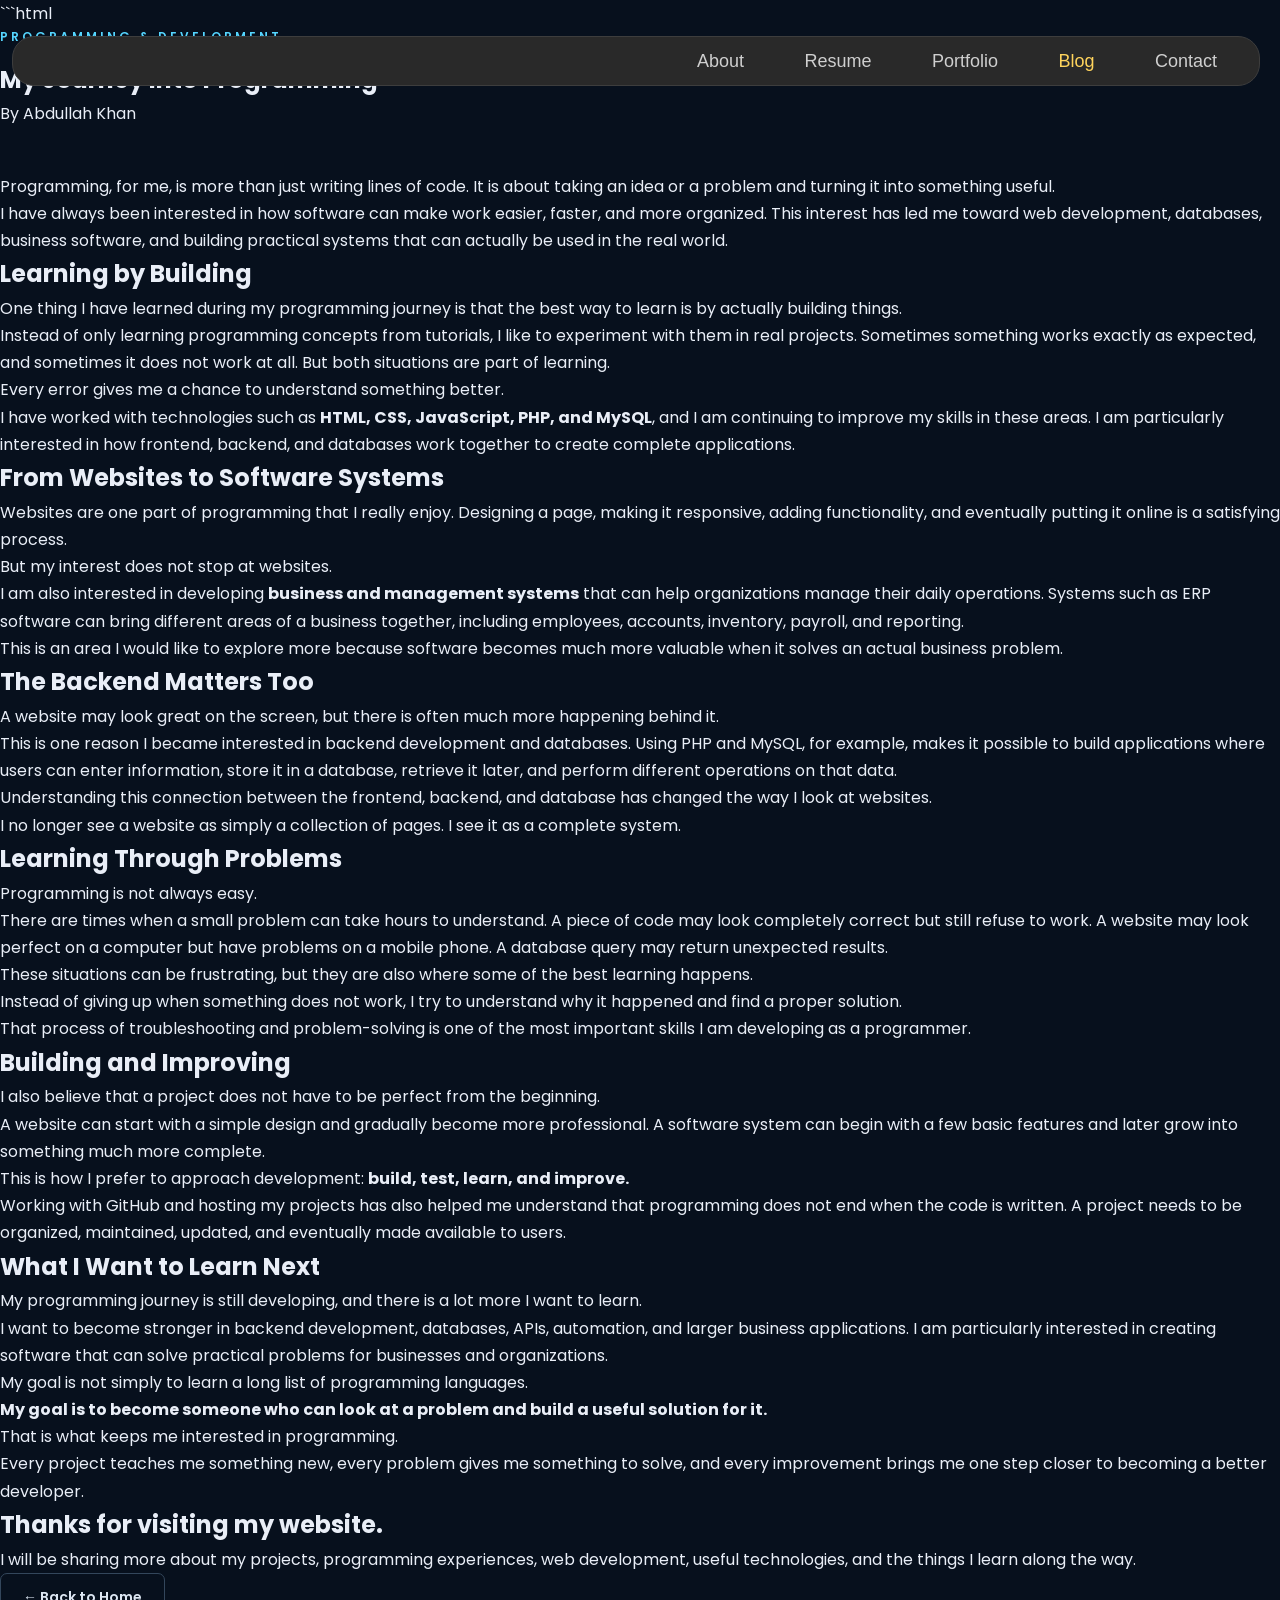
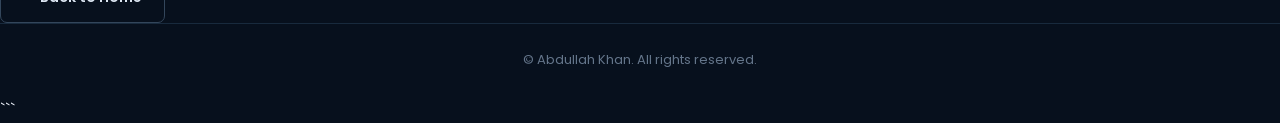
==== blog.html @ c8814664 "Update website" ====
```html
<!DOCTYPE html>
<html lang="en">
<head>
    <meta charset="UTF-8">
    <meta name="viewport" content="width=device-width, initial-scale=1.0">

    <title>Abdullah Khan | Blog</title>

    <meta
        name="description"
        content="Abdullah Khan - Programming, web development and software development blog"
    >

    <link rel="preconnect" href="https://fonts.googleapis.com">
    <link rel="preconnect" href="https://fonts.gstatic.com" crossorigin>

    <link
        href="https://fonts.googleapis.com/css2?family=Poppins:wght@300;400;500;600;700;800&display=swap"
        rel="stylesheet"
    >

    <link rel="stylesheet" href="style.css">
</head>

<body>

    <!-- HEADER / NAVIGATION -->

    <header class="header">

        <nav class="nav">

            <a href="index.html">About</a>

            <a href="index.html#resume">Resume</a>

            <a href="index.html#portfolio">Portfolio</a>

            <a href="blog.html" class="active">Blog</a>

            <a href="index.html#contact">Contact</a>

        </nav>

    </header>


    <!-- BLOG ARTICLE -->

    <main>

        <article class="blog-article">

            <div class="section-heading">

                <p class="eyebrow">
                    PROGRAMMING &amp; DEVELOPMENT
                </p>

                <h1>
                    My Journey Into Programming
                </h1>

                <p class="blog-meta">
                    By Abdullah Khan
                </p>

            </div>


            <div class="blog-content">

                <p>
                    Programming, for me, is more than just writing lines of code.
                    It is about taking an idea or a problem and turning it into
                    something useful.
                </p>

                <p>
                    I have always been interested in how software can make work
                    easier, faster, and more organized. This interest has led me
                    toward web development, databases, business software, and
                    building practical systems that can actually be used in the
                    real world.
                </p>


                <h2>Learning by Building</h2>

                <p>
                    One thing I have learned during my programming journey is
                    that the best way to learn is by actually building things.
                </p>

                <p>
                    Instead of only learning programming concepts from tutorials,
                    I like to experiment with them in real projects. Sometimes
                    something works exactly as expected, and sometimes it does
                    not work at all. But both situations are part of learning.
                </p>

                <p>
                    Every error gives me a chance to understand something better.
                </p>

                <p>
                    I have worked with technologies such as
                    <strong>HTML, CSS, JavaScript, PHP, and MySQL</strong>,
                    and I am continuing to improve my skills in these areas.
                    I am particularly interested in how frontend, backend, and
                    databases work together to create complete applications.
                </p>


                <h2>From Websites to Software Systems</h2>

                <p>
                    Websites are one part of programming that I really enjoy.
                    Designing a page, making it responsive, adding functionality,
                    and eventually putting it online is a satisfying process.
                </p>

                <p>
                    But my interest does not stop at websites.
                </p>

                <p>
                    I am also interested in developing
                    <strong>business and management systems</strong>
                    that can help organizations manage their daily operations.
                    Systems such as ERP software can bring different areas of a
                    business together, including employees, accounts, inventory,
                    payroll, and reporting.
                </p>

                <p>
                    This is an area I would like to explore more because software
                    becomes much more valuable when it solves an actual business
                    problem.
                </p>


                <h2>The Backend Matters Too</h2>

                <p>
                    A website may look great on the screen, but there is often
                    much more happening behind it.
                </p>

                <p>
                    This is one reason I became interested in backend development
                    and databases. Using PHP and MySQL, for example, makes it
                    possible to build applications where users can enter
                    information, store it in a database, retrieve it later,
                    and perform different operations on that data.
                </p>

                <p>
                    Understanding this connection between the frontend, backend,
                    and database has changed the way I look at websites.
                </p>

                <p>
                    I no longer see a website as simply a collection of pages.
                    I see it as a complete system.
                </p>


                <h2>Learning Through Problems</h2>

                <p>
                    Programming is not always easy.
                </p>

                <p>
                    There are times when a small problem can take hours to
                    understand. A piece of code may look completely correct
                    but still refuse to work. A website may look perfect on
                    a computer but have problems on a mobile phone. A database
                    query may return unexpected results.
                </p>

                <p>
                    These situations can be frustrating, but they are also
                    where some of the best learning happens.
                </p>

                <p>
                    Instead of giving up when something does not work, I try
                    to understand why it happened and find a proper solution.
                </p>

                <p>
                    That process of troubleshooting and problem-solving is
                    one of the most important skills I am developing as a
                    programmer.
                </p>


                <h2>Building and Improving</h2>

                <p>
                    I also believe that a project does not have to be perfect
                    from the beginning.
                </p>

                <p>
                    A website can start with a simple design and gradually
                    become more professional. A software system can begin
                    with a few basic features and later grow into something
                    much more complete.
                </p>

                <p>
                    This is how I prefer to approach development:
                    <strong>build, test, learn, and improve.</strong>
                </p>

                <p>
                    Working with GitHub and hosting my projects has also helped
                    me understand that programming does not end when the code
                    is written. A project needs to be organized, maintained,
                    updated, and eventually made available to users.
                </p>


                <h2>What I Want to Learn Next</h2>

                <p>
                    My programming journey is still developing, and there is
                    a lot more I want to learn.
                </p>

                <p>
                    I want to become stronger in backend development, databases,
                    APIs, automation, and larger business applications. I am
                    particularly interested in creating software that can solve
                    practical problems for businesses and organizations.
                </p>

                <p>
                    My goal is not simply to learn a long list of programming
                    languages.
                </p>

                <p>
                    <strong>
                        My goal is to become someone who can look at a problem
                        and build a useful solution for it.
                    </strong>
                </p>

                <p>
                    That is what keeps me interested in programming.
                </p>

                <p>
                    Every project teaches me something new, every problem gives
                    me something to solve, and every improvement brings me one
                    step closer to becoming a better developer.
                </p>


                <div class="blog-ending">

                    <h2>Thanks for visiting my website.</h2>

                    <p>
                        I will be sharing more about my projects, programming
                        experiences, web development, useful technologies,
                        and the things I learn along the way.
                    </p>

                </div>


                <div class="blog-back">

                    <a href="index.html" class="btn secondary">
                        ← Back to Home
                    </a>

                </div>

            </div>

        </article>

    </main>


    <!-- FOOTER -->

    <footer>

        <p>
            © <span id="year"></span> Abdullah Khan.
            All rights reserved.
        </p>

    </footer>


    <script src="script.js"></script>

</body>
</html>
```
---- style.css ----
/* =========================
   RESET & GLOBAL
========================= */

* {
    margin: 0;
    padding: 0;
    box-sizing: border-box;
}

html {
    scroll-behavior: smooth;
}

body {
    font-family: Poppins, sans-serif;
    color: #e9eef7;
    background: #07101d;
    line-height: 1.7;
    overflow-x: hidden;
}

a {
    text-decoration: none;
    color: inherit;
}


/* =========================
   HEADER / NAVIGATION
========================= */

.header {
    position: fixed;
    top: 36px;
    left: 12px;
    right: 20px;

    height: 50px;
    padding: 0 42px;

    display: flex;
    align-items: center;
    justify-content: flex-end;

    background: #292929;
    border: 1px solid #3d3d3d;
    border-radius: 22px;

    z-index: 1000;
}

.nav {
    width: 520px;

    display: flex;
    align-items: center;
    justify-content: space-between;
}

.nav a {
    color: #cfcfcf;
    font-family: Arial, sans-serif;
    font-size: 18px;
    font-weight: 400;

    white-space: nowrap;

    transition: color 0.2s ease;
}

.nav a:hover,
.nav a.active {
    color: #ffd45c;
}


/* =========================
   HERO SECTION
========================= */

.hero {
    min-height: 100vh;

    padding: 150px 7% 80px;

    display: grid;
    grid-template-columns: 1.2fr 0.8fr;

    align-items: center;

    gap: 60px;

    background:
        radial-gradient(
            circle at 80% 35%,
            rgba(31, 132, 178, 0.18),
            transparent 35%
        );
}

.hero-text {
    min-width: 0;
}

.eyebrow {
    margin-bottom: 12px;

    color: #55d6ff;

    font-size: 12px;
    font-weight: 600;

    letter-spacing: 3px;
}

.hero h1 {
    margin-bottom: 15px;

    font-size: clamp(42px, 6vw, 75px);
    line-height: 1.1;
}

.hero-text h1 span {
    color: #55d6ff;
}

.hero h2 {
    margin-bottom: 20px;

    color: #c5d0de;

    font-size: 22px;
    font-weight: 500;
}

.intro {
    max-width: 620px;

    color: #8f9eb2;

    font-size: 16px;
}


/* =========================
   BUTTONS
========================= */

.buttons {
    display: flex;

    gap: 15px;

    margin-top: 30px;
}

.btn {
    display: inline-block;

    padding: 12px 22px;

    border-radius: 7px;

    font-size: 14px;
    font-weight: 600;

    transition:
        transform 0.25s ease,
        box-shadow 0.25s ease,
        border-color 0.25s ease,
        color 0.25s ease;
}

.primary {
    background: #55d6ff;
    color: #06101a;
}

.primary:hover {
    transform: translateY(-2px);

    box-shadow:
        0 8px 25px rgba(85, 214, 255, 0.2);
}

.secondary {
    border: 1px solid #33465b;

    color: #dce6f2;
}

.secondary:hover {
    border-color: #55d6ff;
    color: #55d6ff;

    transform: translateY(-2px);
}


/* =========================
   HERO PHOTO
========================= */

.hero-photo {
    width: 290px;
    height: 380px;

    display: flex;

    align-items: flex-end;
    justify-content: center;

    justify-self: center;

    position: relative;

    perspective: 1200px;
}

.hero-photo img {
    width: 100%;
    height: 100%;

    object-fit: contain;
    object-position: bottom center;

    filter:
        drop-shadow(
            0 0 25px rgba(85, 214, 255, 0.15)
        );

    animation:
        portraitSpin 12s ease-in-out infinite;

    transform-origin: center center;
}


/* =========================
   PROFESSIONAL PORTRAIT SPIN
========================= */

@keyframes portraitSpin {

    0% {
        transform: rotateY(0deg);
    }

    35% {
        transform: rotateY(45deg);
    }

    50% {
        transform: rotateY(0deg);
    }

    65% {
        transform: rotateY(-45deg);
    }

    100% {
        transform: rotateY(0deg);
    }
}


/* =========================
   GENERAL SECTIONS
========================= */

.section {
    padding: 100px 7%;
}

.alt {
    background: #091522;
}

.section-heading {
    margin-bottom: 45px;
}

.section-heading h2 {
    font-size: 38px;
    line-height: 1.2;
}


/* =========================
   ABOUT
========================= */

.about-grid {
    display: grid;

    grid-template-columns: 1fr 1fr;

    gap: 60px;
}

.about-grid p {
    margin-bottom: 18px;

    color: #9eacbd;
}

.info-box {
    padding: 25px;

    background: #0b1827;

    border: 1px solid #25384c;
    border-radius: 12px;
}

.info-box div {
    padding: 14px 0;

    display: flex;

    justify-content: space-between;

    gap: 20px;

    border-bottom: 1px solid #203145;
}

.info-box div:last-child {
    border-bottom: none;
}

.info-box span {
    color: #75869a;
}

.info-box strong {
    font-size: 14px;

    text-align: right;

    word-break: break-word;
}


/* =========================
   SKILLS
========================= */

.skills-grid {
    display: grid;

    grid-template-columns: repeat(4, 1fr);

    gap: 18px;
}

.skill {
    padding: 28px;

    background: #0b1827;

    border: 1px solid #24384d;
    border-radius: 12px;

    transition:
        transform 0.25s ease,
        border-color 0.25s ease;
}

.skill:hover {
    transform: translateY(-5px);

    border-color: #55d6ff;
}

.skill-icon {
    margin-bottom: 20px;

    color: #55d6ff;

    font-size: 22px;
    font-weight: 800;
}

.skill h3 {
    margin-bottom: 8px;
}

.skill p {
    color: #8797aa;

    font-size: 14px;
}


/* =========================
   PROJECTS
========================= */

.projects-grid {
    display: grid;

    grid-template-columns: repeat(3, 1fr);

    gap: 18px;
}

.project {
    padding: 28px;

    background: #0b1827;

    border: 1px solid #24384d;
    border-radius: 12px;

    transition:
        transform 0.25s ease,
        border-color 0.25s ease;
}

.project:hover {
    transform: translateY(-5px);

    border-color: #55d6ff;
}

.project-top {
    margin-bottom: 45px;

    color: #55d6ff;

    font-size: 13px;
}

.project h3 {
    margin-bottom: 8px;
}

.project p {
    color: #8797aa;

    font-size: 14px;
}

.project span {
    display: block;

    margin-top: 20px;

    color: #61758b;

    font-size: 12px;
}


/* =========================
   CONTACT
========================= */

.contact {
    padding-bottom: 120px;
}

.contact-card {
    padding: 35px;

    display: flex;

    align-items: center;
    justify-content: space-between;

    gap: 30px;

    background: #0b1827;

    border: 1px solid #263a4e;
    border-radius: 15px;
}

.contact-card h3 {
    font-size: 25px;
}

.contact-card p {
    color: #8797aa;
}


/* =========================
   FOOTER
========================= */

footer {
    padding: 25px 7%;

    border-top: 1px solid #182a3d;

    color: #64758a;

    font-size: 13px;

    text-align: center;
}


/* =========================
   TABLET
========================= */

@media (max-width: 900px) {

    /* HEADER */

    .header {
        left: 10px;
        right: 10px;

        padding: 0 25px;
    }

    .nav {
        width: 500px;
    }

    .nav a {
        font-size: 16px;
    }


    /* HERO */

    .hero {
        grid-template-columns: 1fr;

        padding:
            120px
            7%
            70px;

        gap: 30px;

        text-align: center;
    }

    .hero-text {
        width: 100%;
    }

    .intro {
        margin: 0 auto;
    }

    .buttons {
        justify-content: center;
    }

    .hero-photo {
        width: 250px;
        height: 330px;

        margin: 0 auto;
    }


    /* ABOUT */

    .about-grid {
        grid-template-columns: 1fr;

        gap: 30px;
    }


    /* SKILLS */

    .skills-grid {
        grid-template-columns: repeat(2, 1fr);
    }


    /* PROJECTS */

    .projects-grid {
        grid-template-columns: repeat(2, 1fr);
    }


    /* CONTACT */

    .contact-card {
        flex-direction: column;

        align-items: flex-start;
    }
}


/* =========================
   MOBILE
========================= */

@media (max-width: 600px) {

    /* HEADER */

    .header {
        top: 12px;

        left: 8px;
        right: 8px;

        height: 48px;

        padding: 0 14px;

        border-radius: 18px;
    }

    .nav {
        width: 100%;

        gap: 5px;
    }

    .nav a {
        font-size: 12px;

        white-space: nowrap;
    }


    /* HERO */

    .hero {
        min-height: auto;

        padding:
            105px
            6%
            65px;

        display: flex;

        flex-direction: column;

        gap: 25px;

        text-align: center;
    }


    /* HERO TEXT */

    .eyebrow {
        margin-bottom: 10px;

        font-size: 9px;

        letter-spacing: 2px;
    }

    .hero h1 {
        margin-bottom: 12px;

        font-size: clamp(32px, 9vw, 42px);

        line-height: 1.15;
    }

    .hero h2 {
        margin-bottom: 16px;

        font-size: 17px;

        line-height: 1.4;
    }

    .intro {
        font-size: 14px;

        line-height: 1.7;
    }


    /* PHOTO */

    .hero-photo {
        width: 210px;
        height: 280px;

        margin: 0 auto;
    }


    /* BUTTONS */

    .buttons {
        width: 100%;

        flex-direction: column;

        align-items: center;

        gap: 12px;

        margin-top: 25px;
    }

    .btn {
        width: 100%;

        max-width: 260px;

        text-align: center;

        padding: 11px 20px;
    }


    /* SECTIONS */

    .section {
        padding: 70px 6%;
    }

    .section-heading {
        margin-bottom: 30px;
    }

    .section-heading h2 {
        font-size: 30px;
    }


    /* ABOUT */

    .about-grid {
        grid-template-columns: 1fr;

        gap: 25px;
    }

    .about-grid p {
        font-size: 14px;
    }


    /* INFO BOX */

    .info-box {
        padding: 18px;
    }

    .info-box div {
        padding: 12px 0;

        flex-wrap: wrap;

        gap: 5px 15px;
    }

    .info-box strong {
        font-size: 13px;

        text-align: right;

        max-width: 70%;
    }


    /* SKILLS */

    .skills-grid {
        grid-template-columns: 1fr;

        gap: 15px;
    }

    .skill {
        padding: 22px;
    }


    /* PROJECTS */

    .projects-grid {
        grid-template-columns: 1fr;

        gap: 15px;
    }

    .project {
        padding: 22px;
    }

    .project-top {
        margin-bottom: 30px;
    }


    /* CONTACT */

    .contact {
        padding-bottom: 80px;
    }

    .contact-card {
        padding: 25px;

        gap: 20px;
    }

    .contact-card h3 {
        font-size: 21px;

        line-height: 1.4;
    }

    .contact-card p {
        font-size: 14px;
    }

    .contact-card .btn {
        max-width: 100%;

        word-break: break-word;
    }


    /* FOOTER */

    footer {
        padding: 20px 6%;

        font-size: 12px;
    }
}


/* =========================
   VERY SMALL PHONES
========================= */

@media (max-width: 380px) {

    /* HEADER */

    .header {
        padding: 0 10px;
    }

    .nav {
        gap: 3px;
    }

    .nav a {
        font-size: 10px;
    }


    /* HERO */

    .hero {
        padding-top: 95px;
    }

    .hero h1 {
        font-size: 31px;
    }

    .hero h2 {
        font-size: 15px;
    }

    .intro {
        font-size: 13px;
    }


    /* PHOTO */

    .hero-photo {
        width: 185px;
        height: 250px;
    }


    /* SECTIONS */

    .section-heading h2 {
        font-size: 27px;
    }

    .info-box strong {
        max-width: 65%;
        font-size: 12px;
    }
}
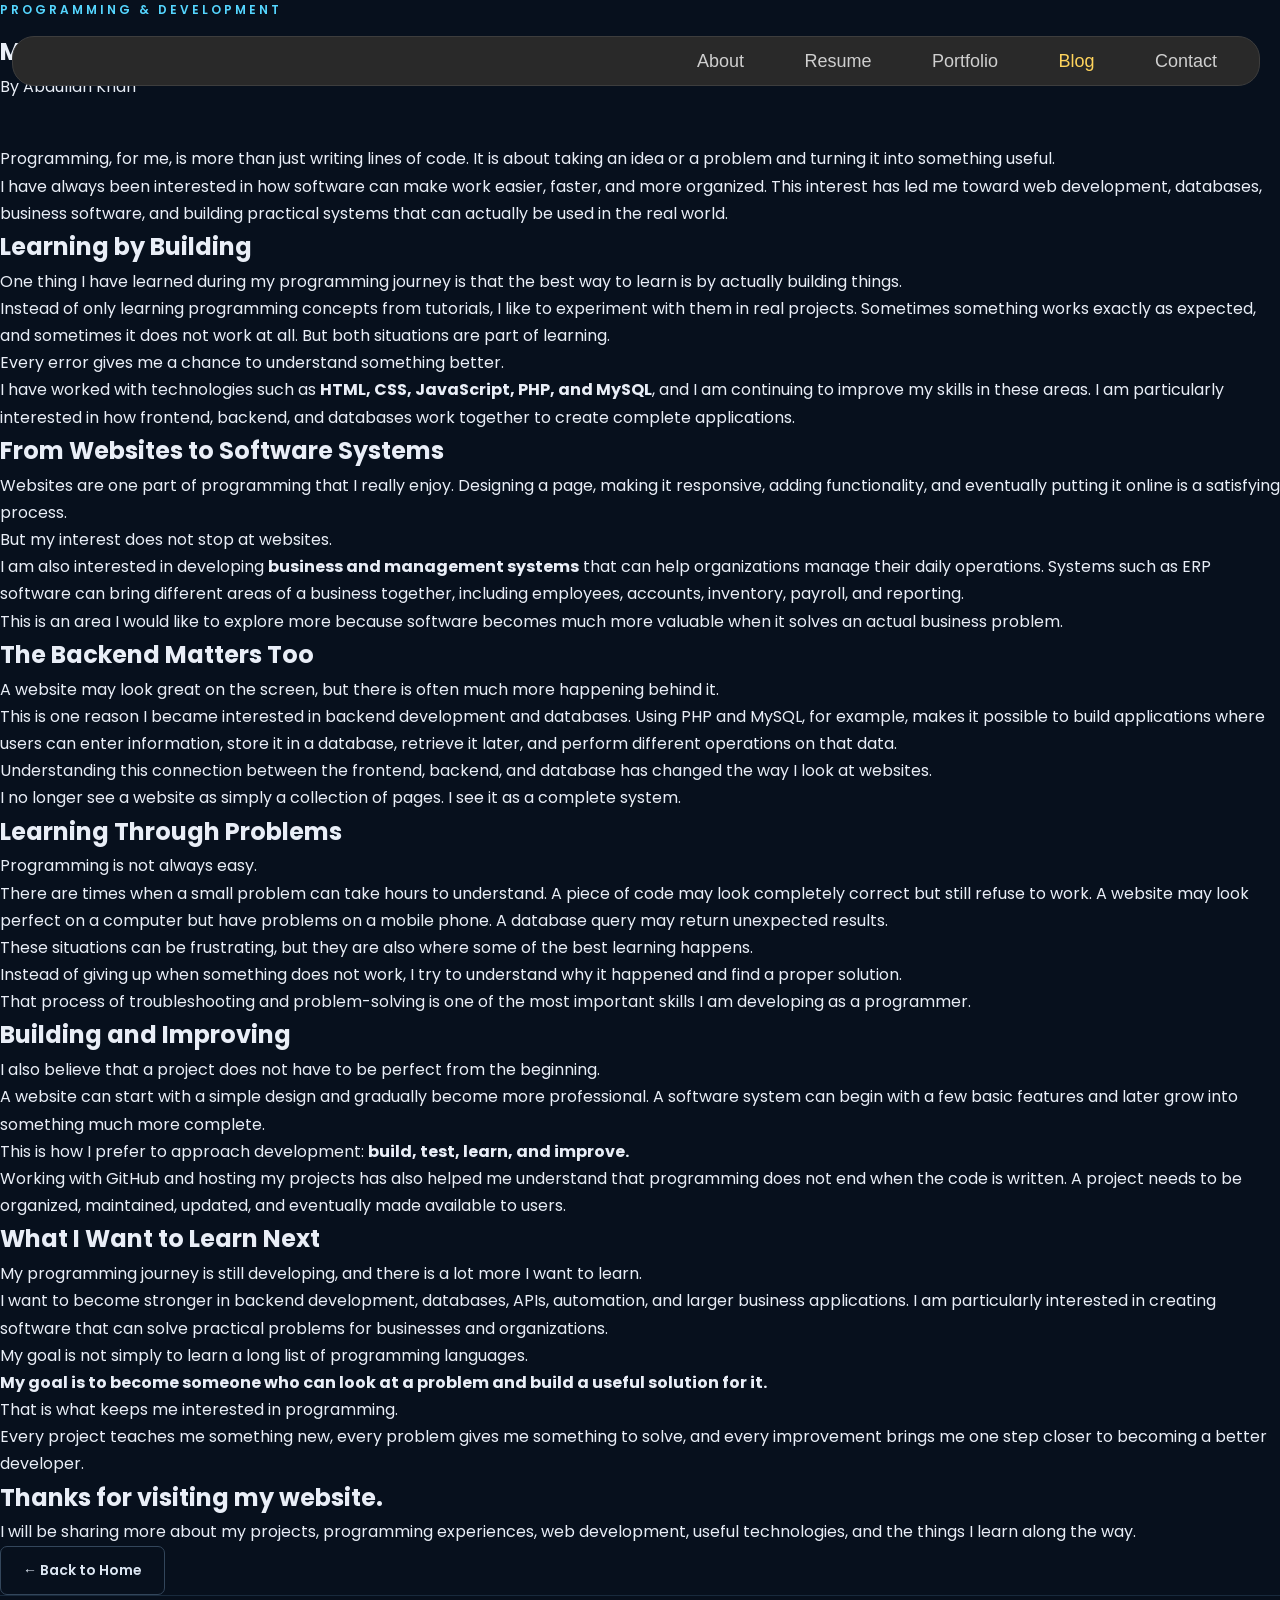
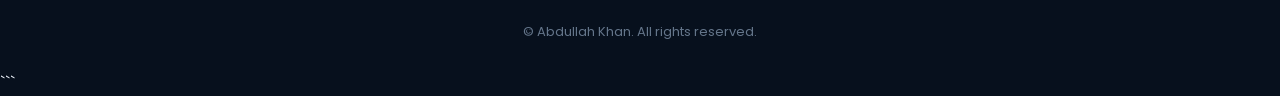
==== commit 22d84bb6: "Update website" ====
--- a/blog.html
+++ b/blog.html
@@ -1,4 +1,4 @@
-```html
+
 <!DOCTYPE html>
 <html lang="en">
 <head>
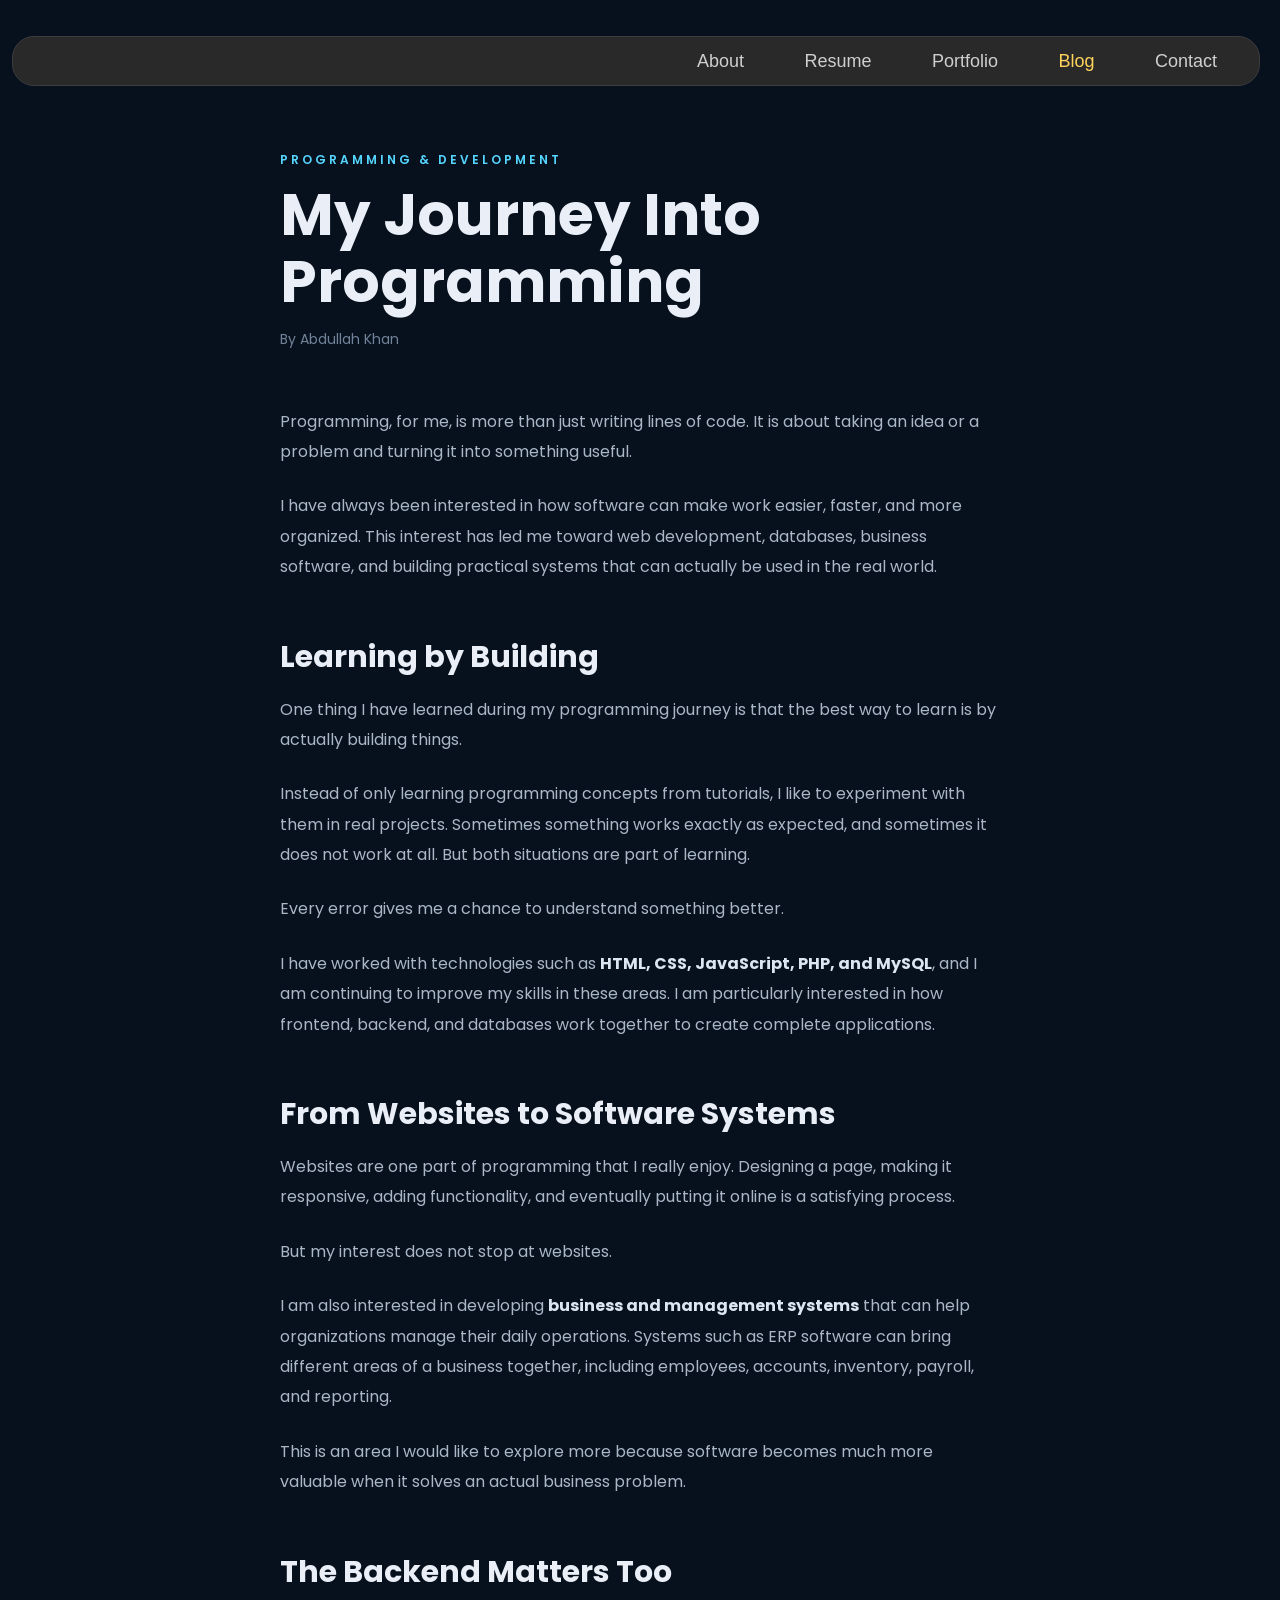
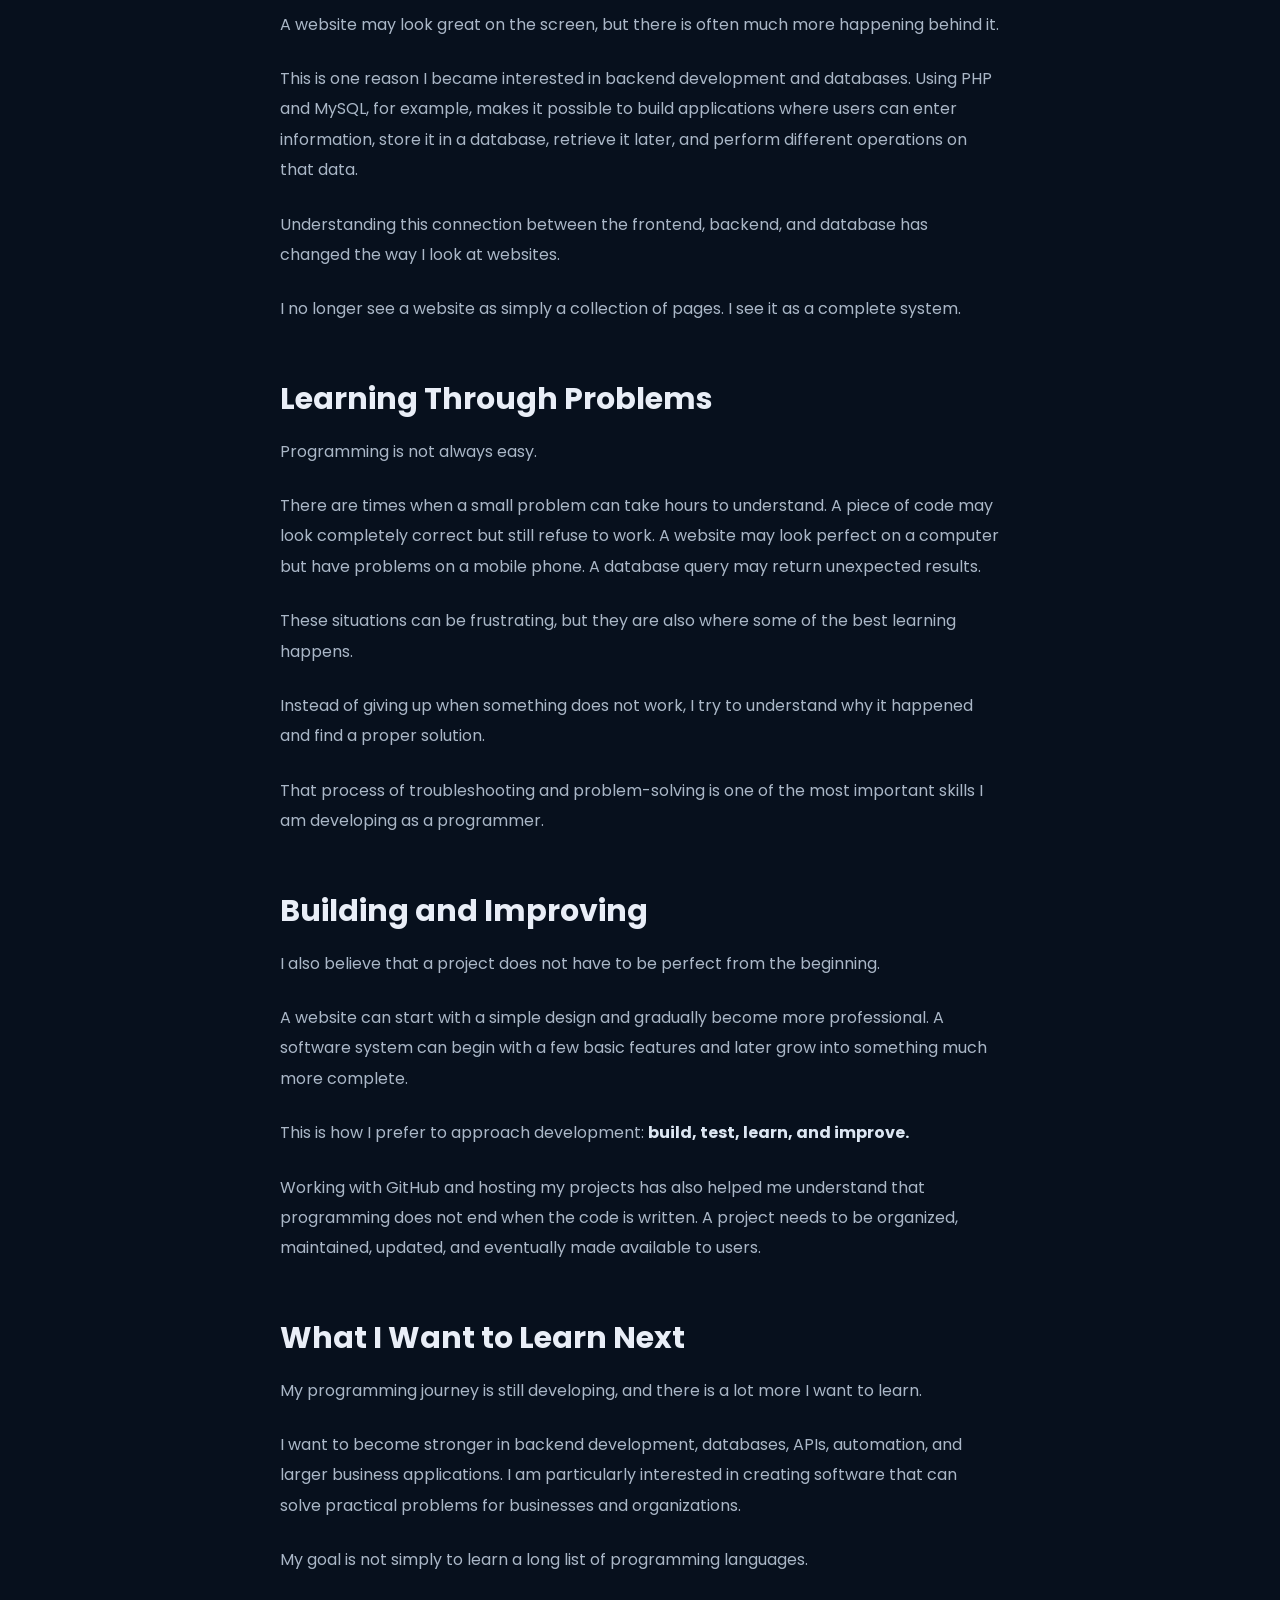
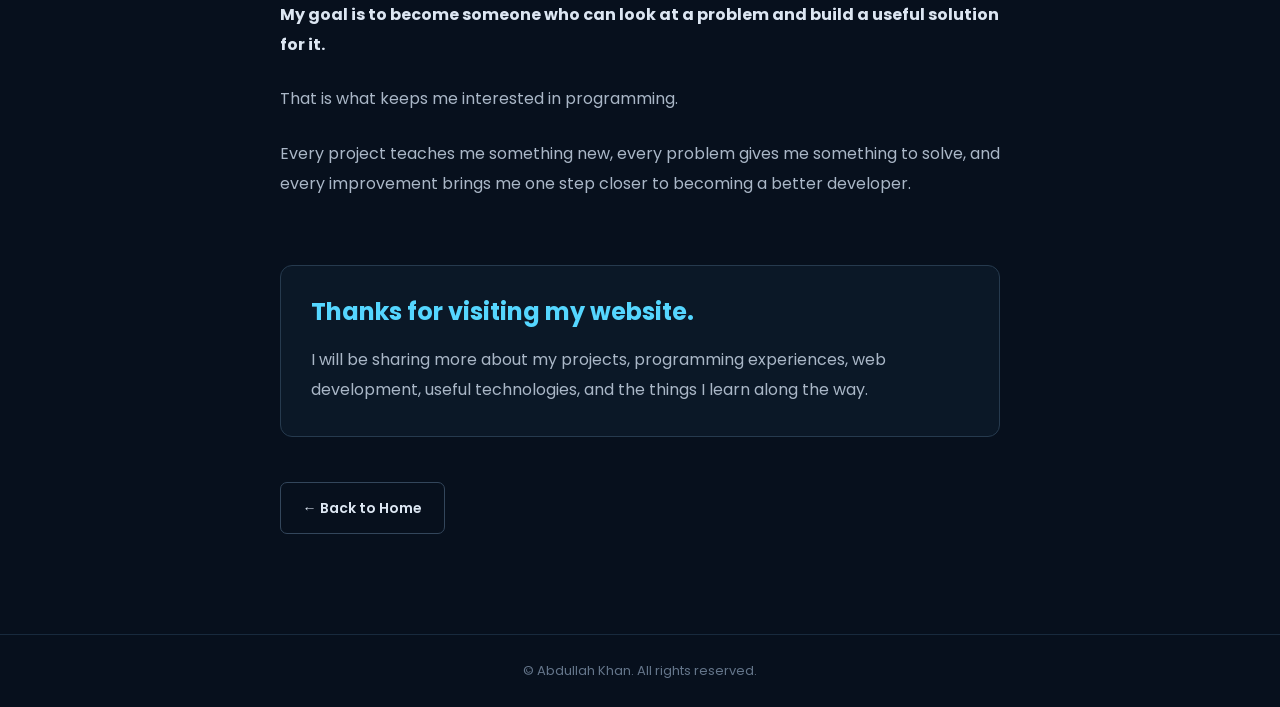
==== commit f654a594: "Update website" ====
--- a/blog.html
+++ b/blog.html
@@ -306,4 +306,4 @@
 
 </body>
 </html>
-```
+
--- a/style.css
+++ b/style.css
@@ -896,4 +896,289 @@
         max-width: 65%;
         font-size: 12px;
     }
+}
+/* =========================
+   BLOG PAGE
+========================= */
+
+.blog-article {
+    max-width: 900px;
+    margin: 0 auto;
+    padding: 150px 7% 100px;
+}
+
+.blog-article .section-heading {
+    margin-bottom: 55px;
+}
+
+.blog-article .section-heading h1 {
+    font-size: clamp(38px, 5vw, 58px);
+    line-height: 1.15;
+    margin-bottom: 12px;
+}
+
+.blog-meta {
+    color: #718399;
+    font-size: 14px;
+}
+
+.blog-content {
+    color: #aab7c7;
+    font-size: 16px;
+    line-height: 1.9;
+}
+
+.blog-content p {
+    margin-bottom: 24px;
+}
+
+.blog-content h2 {
+    margin-top: 55px;
+    margin-bottom: 18px;
+    color: #e9eef7;
+    font-size: 30px;
+    line-height: 1.3;
+}
+
+.blog-content strong {
+    color: #dce6f2;
+}
+
+.blog-ending {
+    margin-top: 65px;
+    padding: 30px;
+    background: #0b1827;
+    border: 1px solid #263a4e;
+    border-radius: 12px;
+}
+
+.blog-ending h2 {
+    margin-top: 0;
+    color: #55d6ff;
+    font-size: 24px;
+}
+
+.blog-ending p {
+    margin-bottom: 0;
+}
+
+.blog-back {
+    margin-top: 45px;
+}
+
+@media (max-width: 600px) {
+
+    .blog-article {
+        padding: 100px 6% 70px;
+    }
+
+    .blog-article .section-heading {
+        margin-bottom: 35px;
+    }
+
+    .blog-article .section-heading h1 {
+        font-size: 34px;
+    }
+
+    .blog-content {
+        font-size: 14px;
+        line-height: 1.8;
+    }
+
+    .blog-content h2 {
+        margin-top: 40px;
+        font-size: 25px;
+    }
+
+    .blog-ending {
+        padding: 22px;
+    }
+}
+/* =========================
+   CONNECT PAGE
+========================= */
+
+.connect-page {
+    min-height: 100vh;
+
+    padding: 150px 7% 80px;
+
+    display: flex;
+
+    align-items: center;
+    justify-content: center;
+
+    background:
+        radial-gradient(
+            circle at 50% 35%,
+            rgba(31, 132, 178, 0.12),
+            transparent 40%
+        );
+}
+
+.connect-content {
+    width: 100%;
+    max-width: 600px;
+
+    text-align: center;
+}
+
+.connect-content h1 {
+    margin-bottom: 18px;
+
+    font-size: clamp(42px, 6vw, 65px);
+
+    line-height: 1.1;
+}
+
+.connect-intro {
+    max-width: 520px;
+
+    margin: 0 auto 40px;
+
+    color: #8f9eb2;
+
+    font-size: 16px;
+}
+
+.connect-buttons {
+    display: flex;
+
+    flex-direction: column;
+
+    gap: 15px;
+
+    width: 100%;
+}
+
+.connect-button {
+    width: 100%;
+
+    padding: 18px 22px;
+
+    display: flex;
+
+    align-items: center;
+
+    gap: 18px;
+
+    background: #0b1827;
+
+    border: 1px solid #25384c;
+
+    border-radius: 12px;
+
+    text-align: left;
+
+    transition:
+        transform 0.25s ease,
+        border-color 0.25s ease,
+        background 0.25s ease;
+}
+
+.connect-button:hover {
+    transform: translateY(-3px);
+
+    border-color: #55d6ff;
+
+    background: #0e1e2f;
+}
+
+.connect-button-icon {
+    width: 48px;
+    height: 48px;
+
+    display: flex;
+    align-items: center;
+    justify-content: center;
+
+    flex-shrink: 0;
+
+    border-radius: 10px;
+
+    background: #12283a;
+    color: #55d6ff;
+}
+
+.connect-button-icon svg {
+    width: 22px;
+    height: 22px;
+
+    fill: currentColor;
+}
+
+.connect-button-text {
+    min-width: 0;
+}
+
+.connect-button-text strong {
+    display: block;
+
+    margin-bottom: 3px;
+
+    color: #e9eef7;
+
+    font-size: 16px;
+}
+
+.connect-button-text small {
+    display: block;
+
+    color: #75869a;
+
+    font-size: 13px;
+
+    word-break: break-word;
+}
+
+.back-button {
+    display: inline-block;
+
+    margin-top: 35px;
+}
+
+
+/* =========================
+   CONNECT PAGE MOBILE
+========================= */
+
+@media (max-width: 600px) {
+
+    .connect-page {
+        padding:
+            105px
+            6%
+            65px;
+    }
+
+    .connect-content h1 {
+        font-size: 38px;
+    }
+
+    .connect-intro {
+        font-size: 14px;
+    }
+
+    .connect-button {
+        padding: 15px;
+    }
+
+    .connect-button-icon {
+        width: 42px;
+        height: 42px;
+    }
+
+    .connect-button-text strong {
+        font-size: 15px;
+    }
+
+    .connect-button-text small {
+        font-size: 12px;
+    }
+
+}
+.connect-button-icon img {
+    width: 28px;
+    height: 28px;
+    display: block;
 }
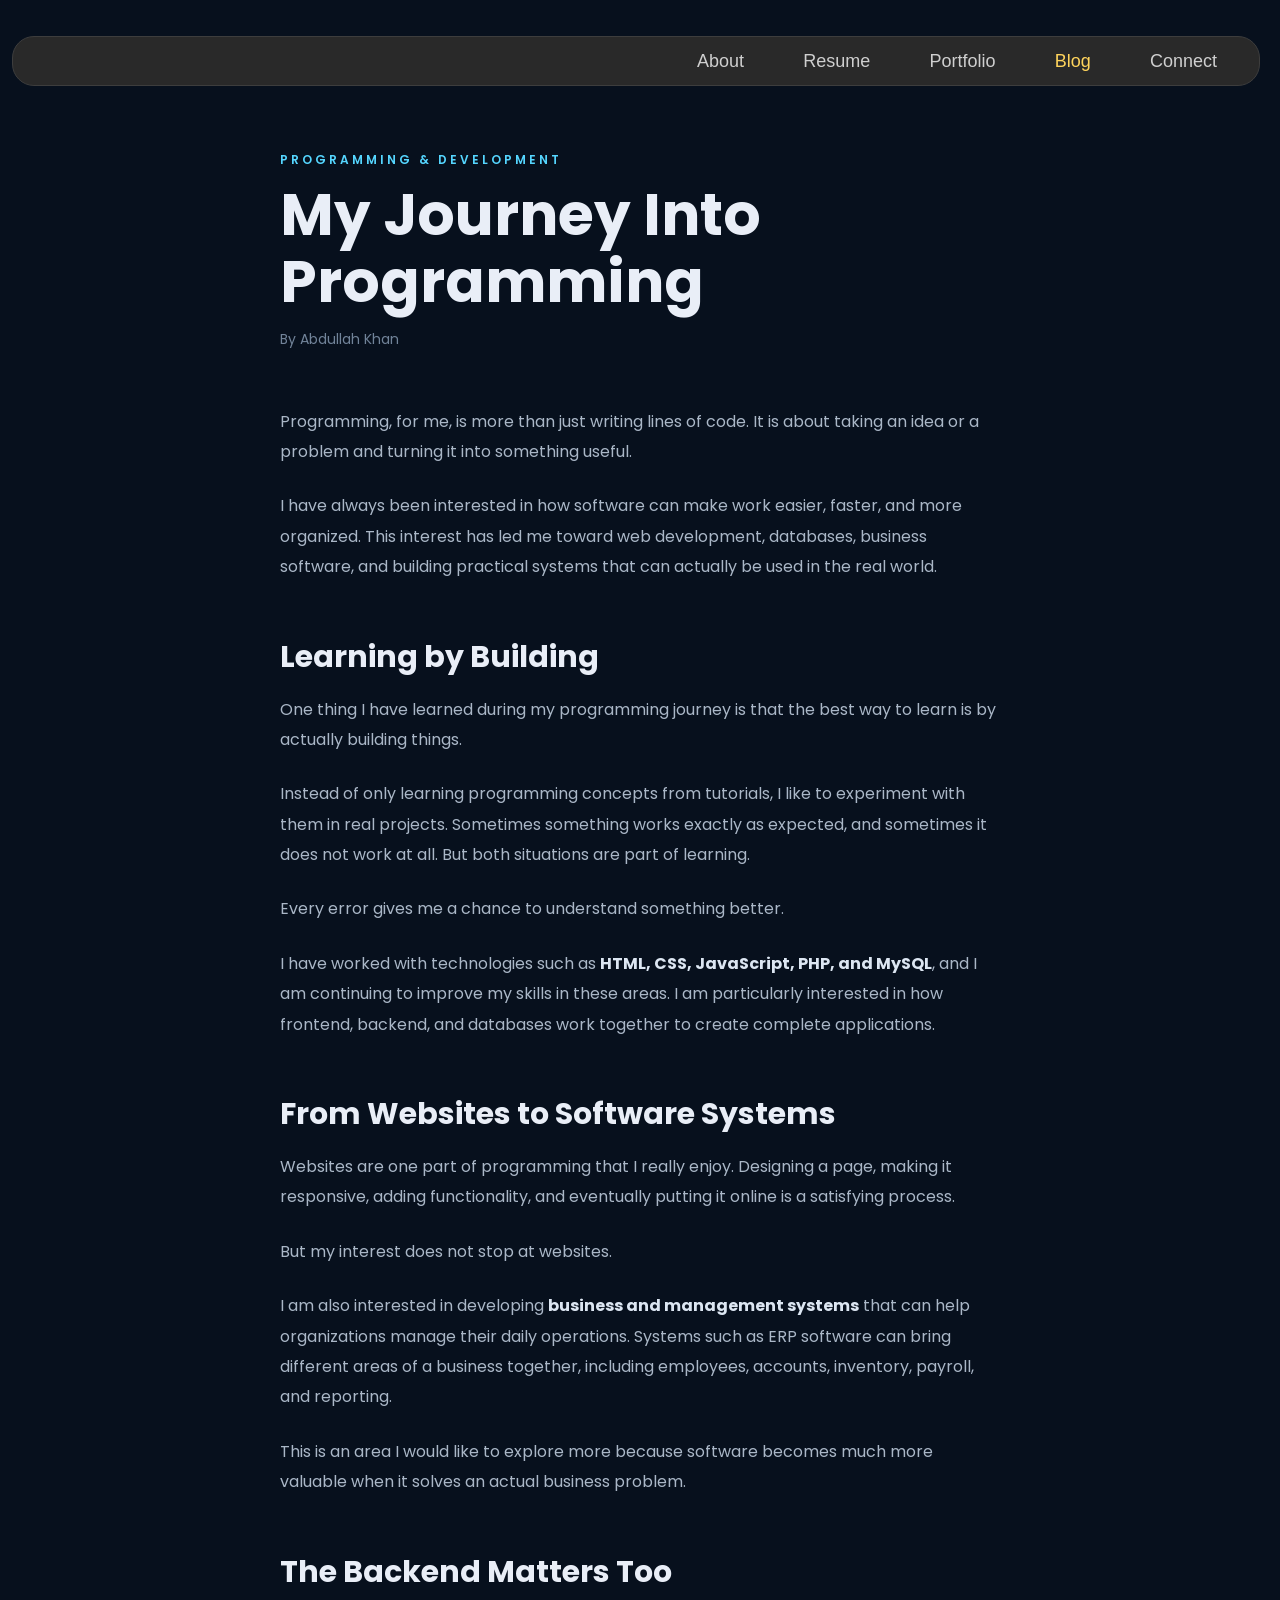
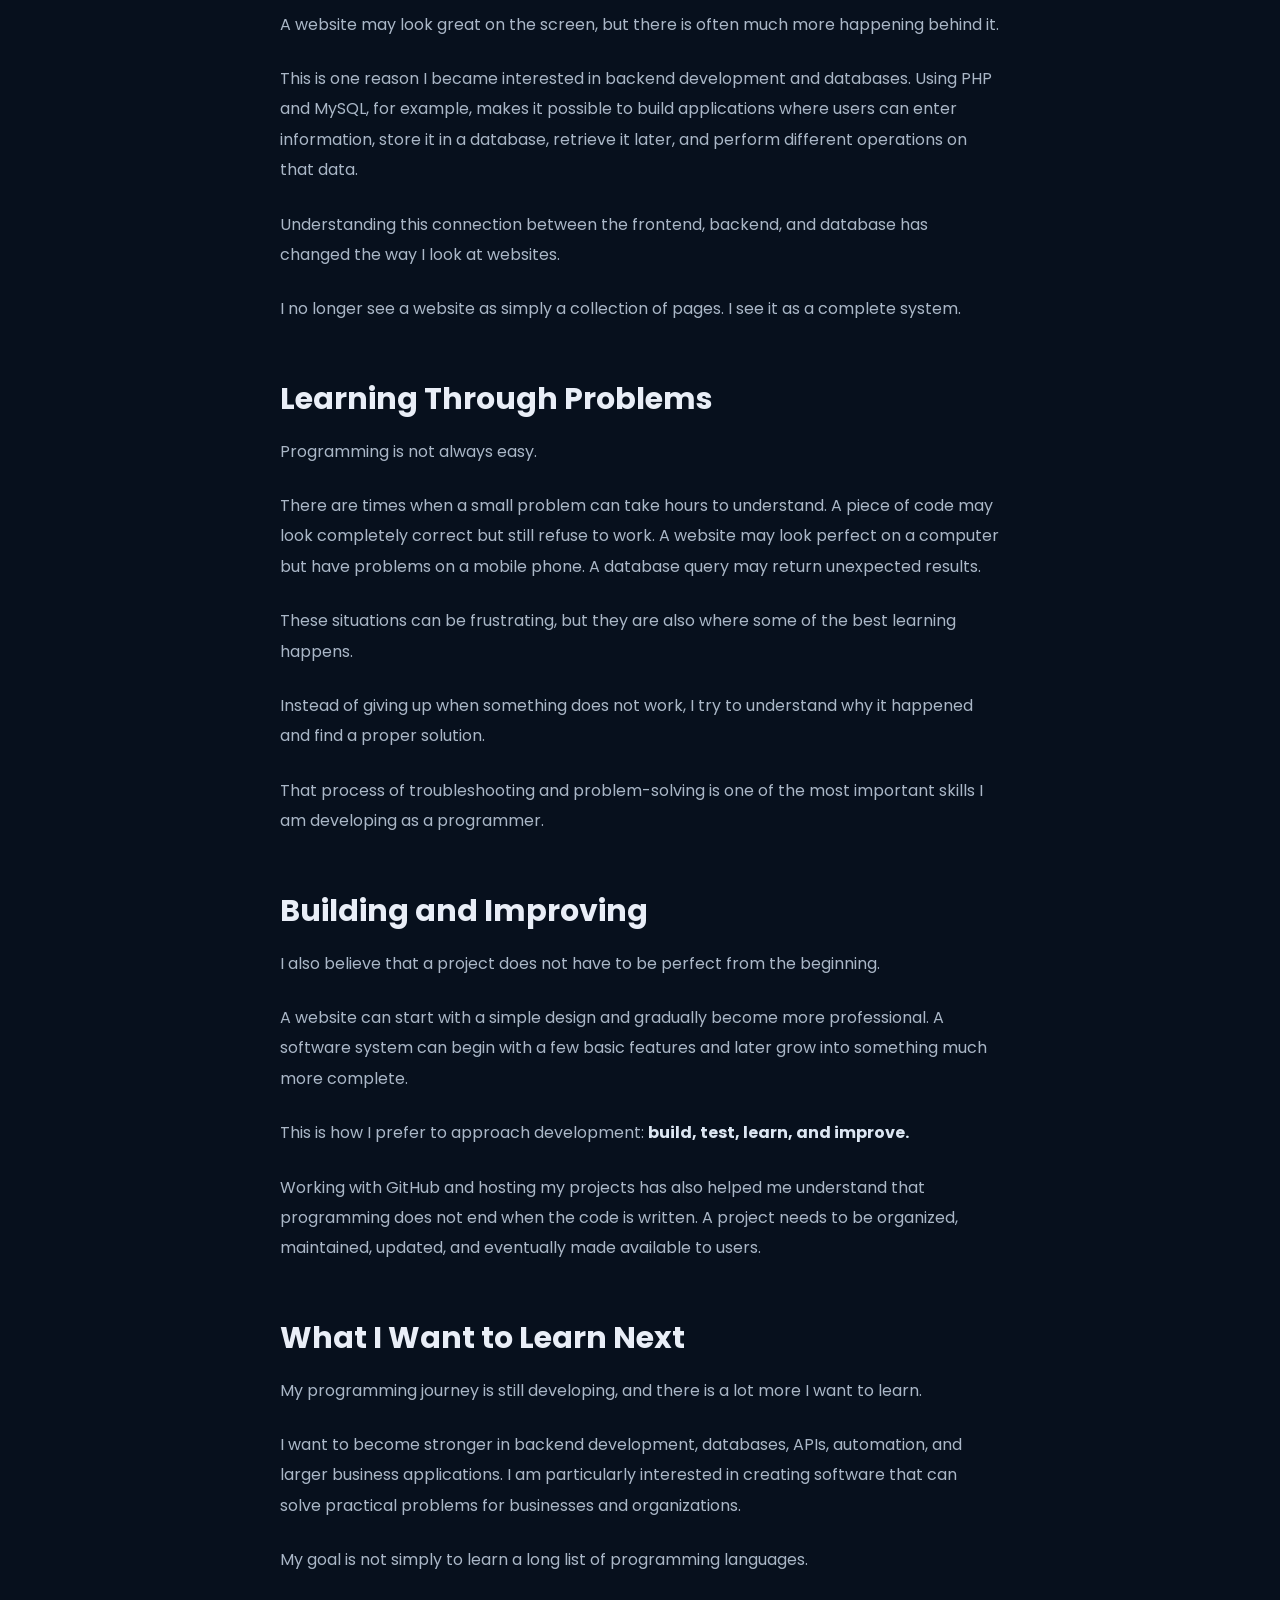
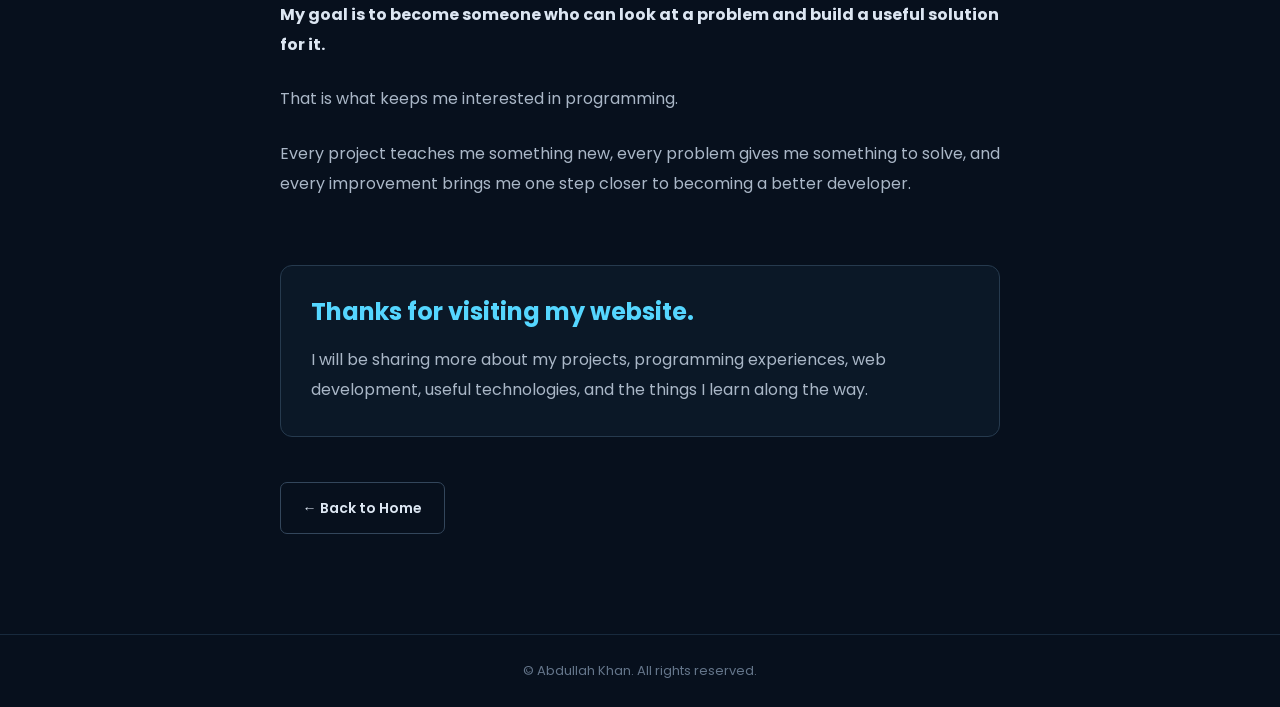
==== commit b8919a16: "Update website" ====
--- a/blog.html
+++ b/blog.html
@@ -39,7 +39,9 @@
 
             <a href="blog.html" class="active">Blog</a>
 
-            <a href="index.html#contact">Contact</a>
+           <a href="connect.html">
+    Connect
+</a>
 
         </nav>
 
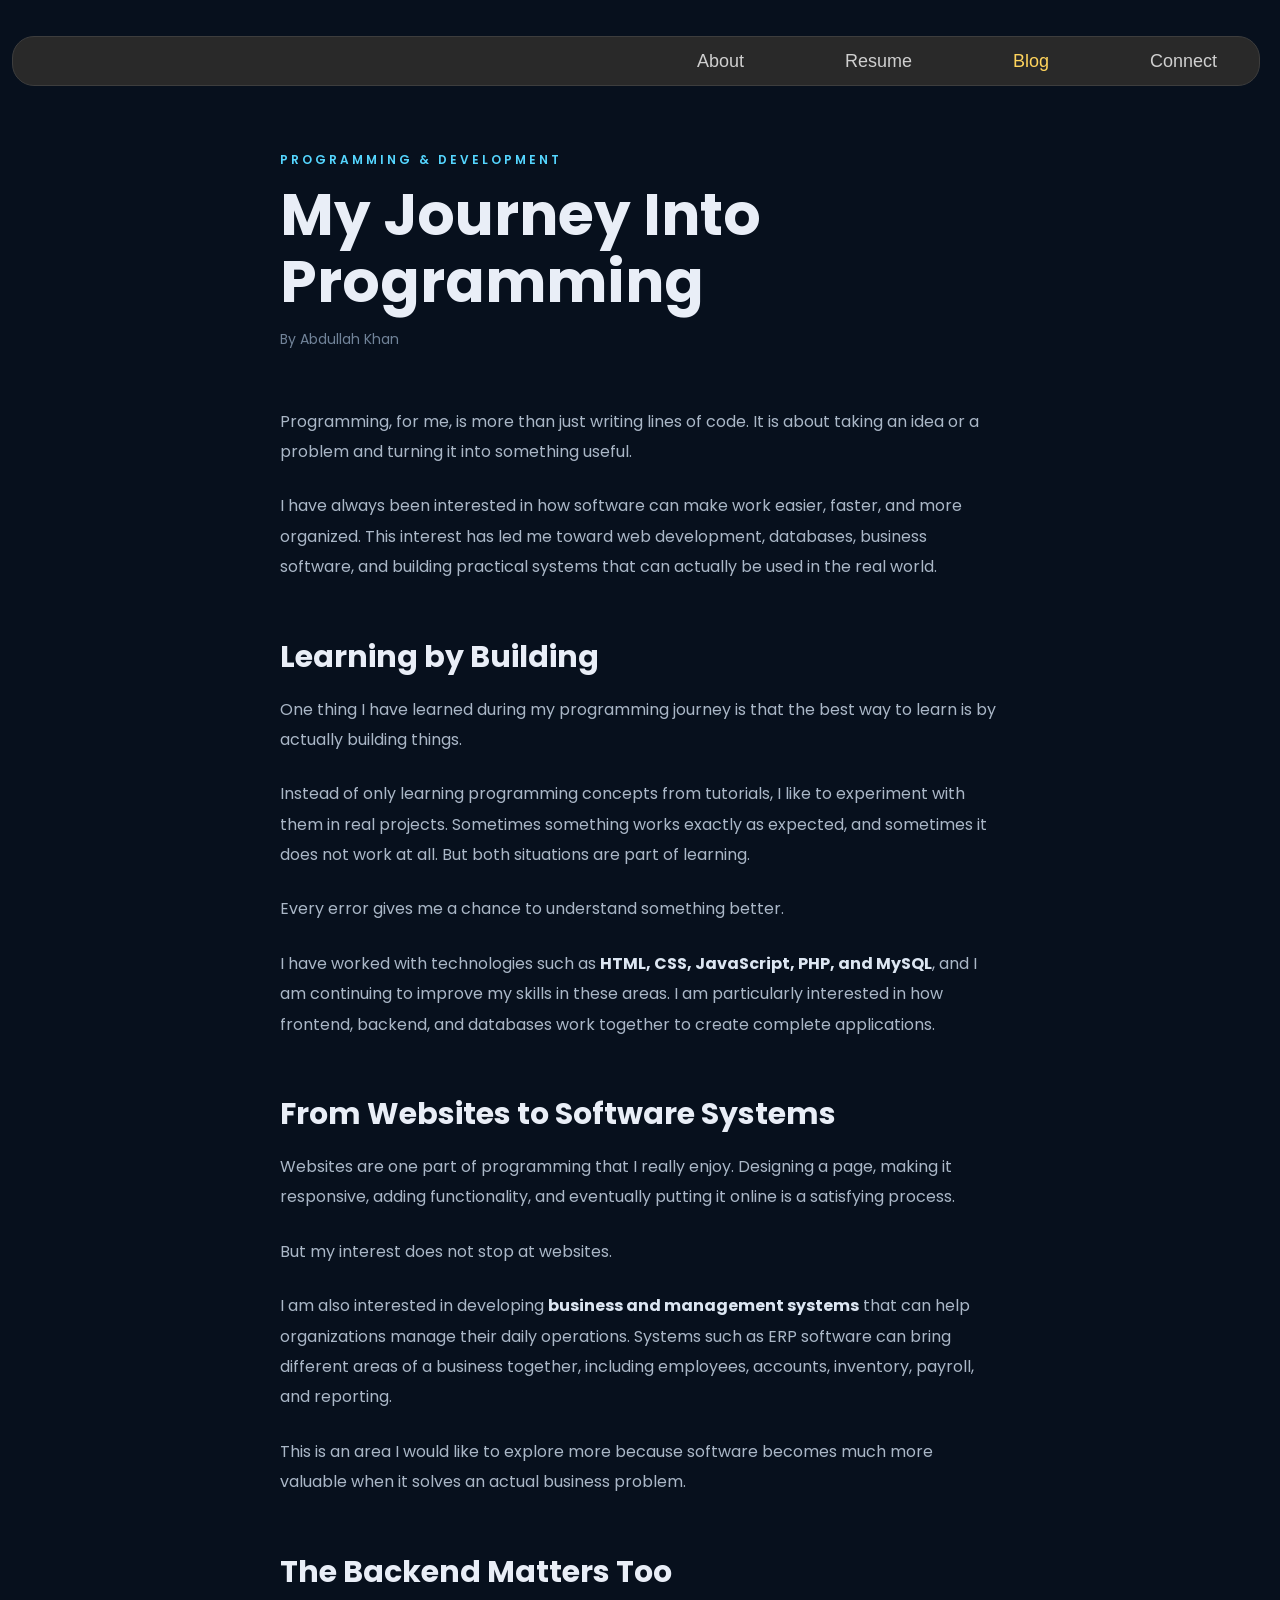
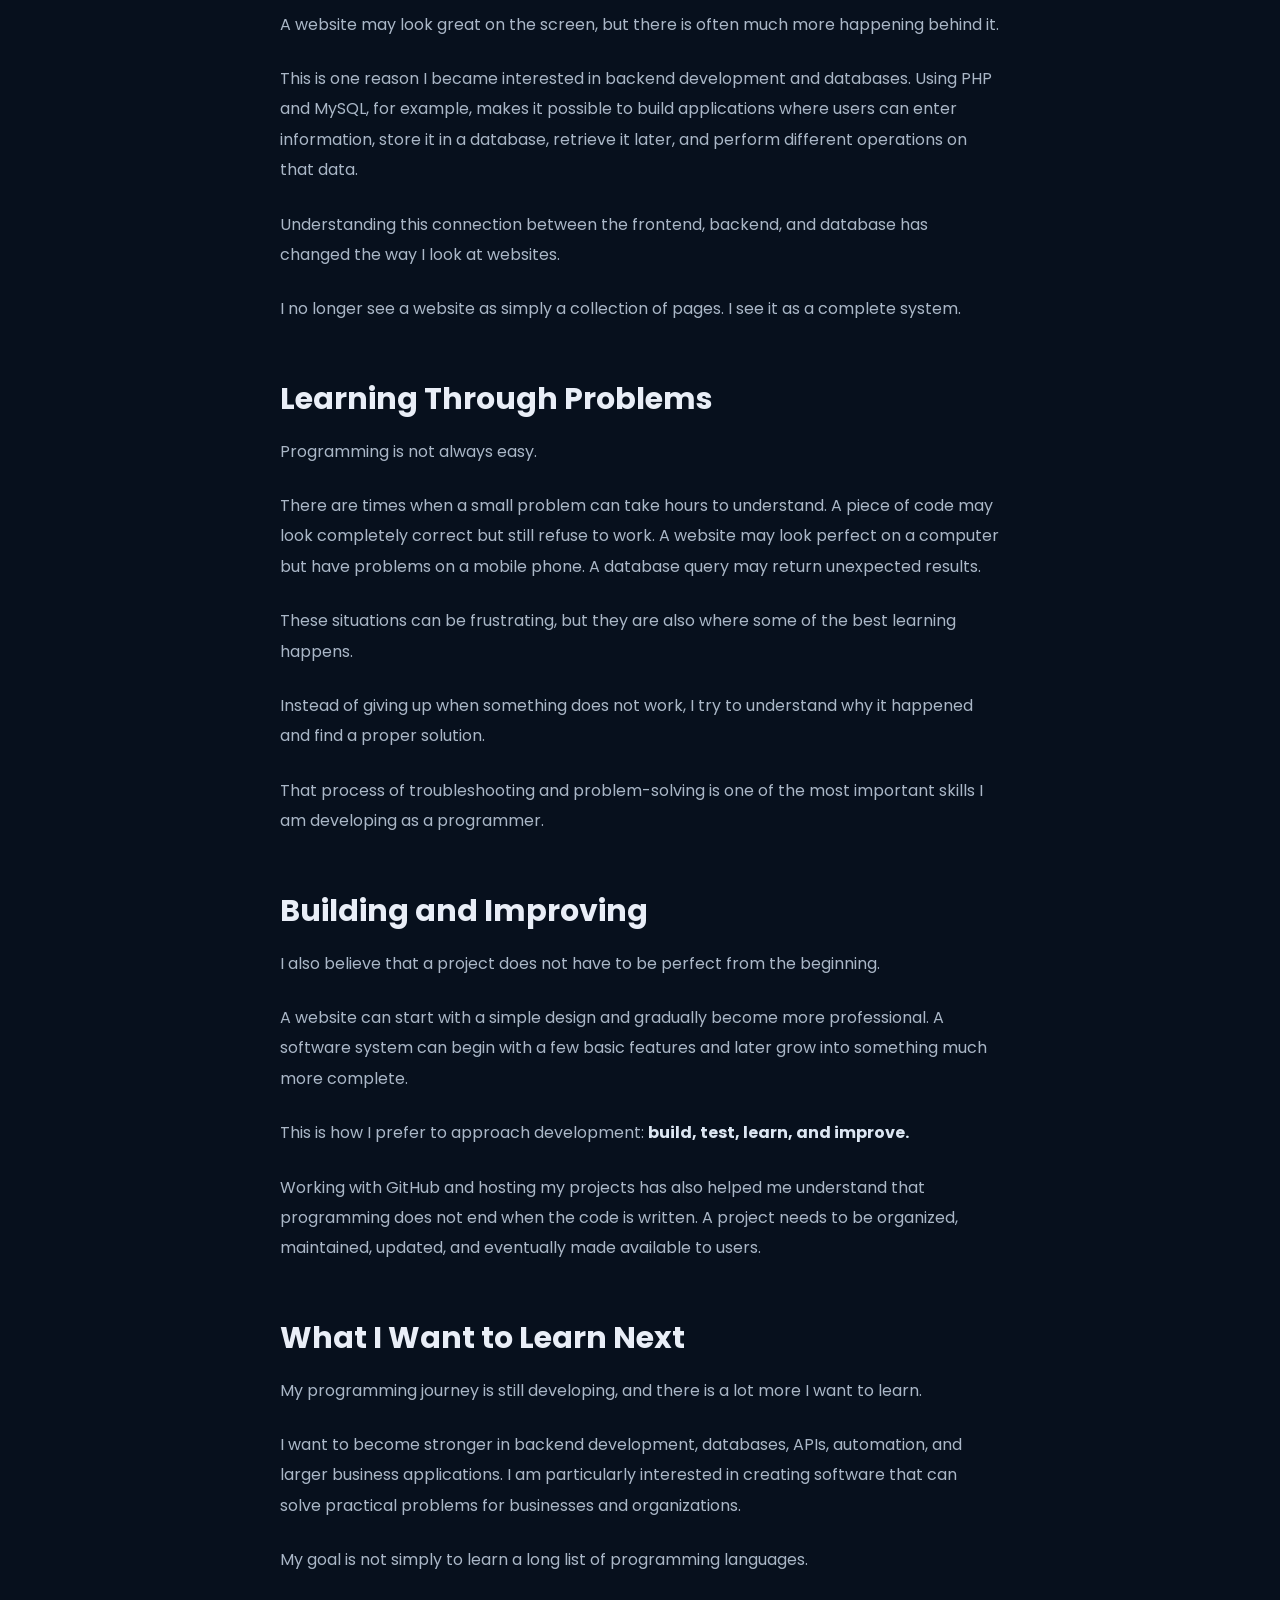
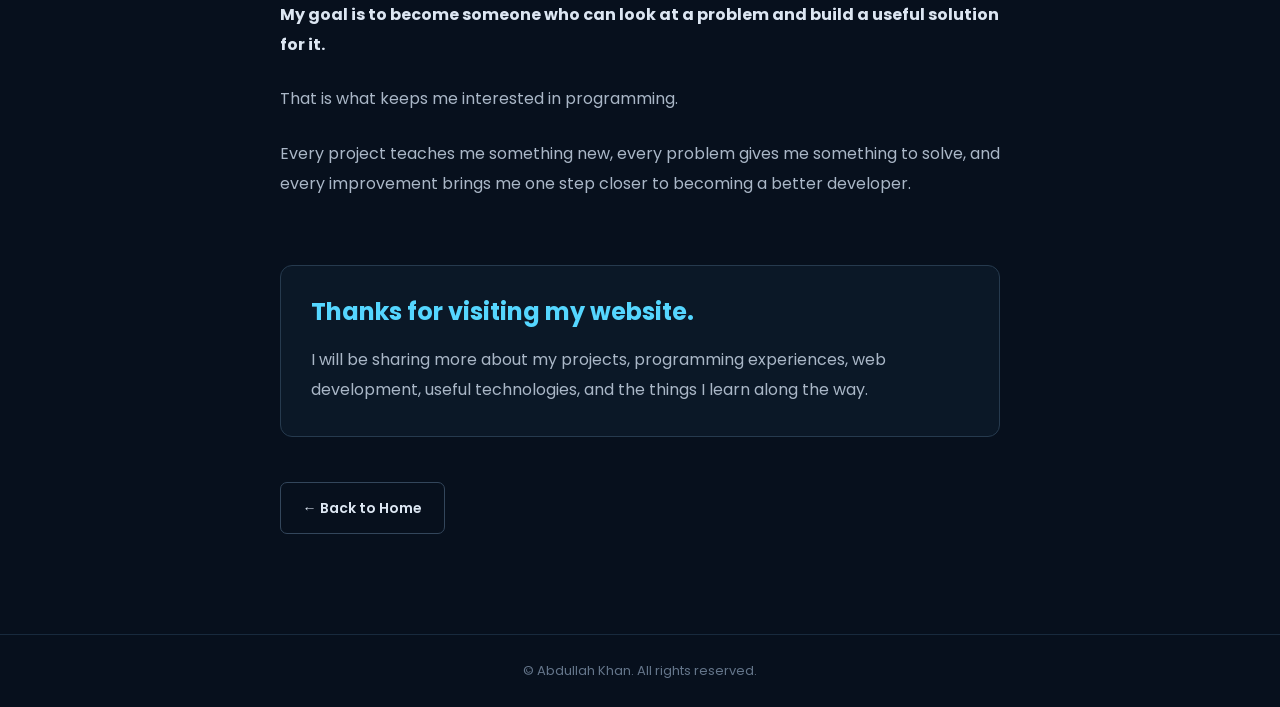
==== commit faac4307: "Update website" ====
--- a/blog.html
+++ b/blog.html
@@ -34,8 +34,6 @@
             <a href="index.html">About</a>
 
             <a href="index.html#resume">Resume</a>
-
-            <a href="index.html#portfolio">Portfolio</a>
 
             <a href="blog.html" class="active">Blog</a>
 
--- a/style.css
+++ b/style.css
@@ -1181,4 +1181,349 @@
     width: 28px;
     height: 28px;
     display: block;
+}
+/* =========================
+   RESUME PAGE
+========================= */
+
+.resume-container {
+    width: min(1050px, 90%);
+    margin: 0 auto;
+    padding: 90px 0;
+}
+
+/* =========================
+   RESUME HEADER
+========================= */
+
+.resume-header {
+    padding-bottom: 45px;
+    border-bottom: 1px solid #263a4e;
+}
+
+.resume-header h1 {
+    font-size: clamp(44px, 6vw, 68px);
+    line-height: 1.05;
+    letter-spacing: -1px;
+    margin-bottom: 12px;
+}
+
+.resume-header h1 span {
+    color: #55d6ff;
+}
+
+.job-title {
+    color: #c5d0de;
+    font-size: 21px;
+    font-weight: 500;
+    margin-bottom: 22px;
+}
+
+.contact-info {
+    display: flex;
+    align-items: center;
+    flex-wrap: wrap;
+    gap: 12px;
+    color: #8192a7;
+    font-size: 14px;
+}
+
+.contact-info a {
+    transition: color 0.2s ease;
+}
+
+.contact-info a:hover {
+    color: #55d6ff;
+}
+
+/* =========================
+   RESUME SECTIONS
+========================= */
+
+.resume-section {
+    padding: 42px 0;
+    border-bottom: 1px solid #1b2d40;
+}
+
+.resume-section:last-child {
+    border-bottom: none;
+}
+
+.section-title {
+    margin-bottom: 12px;
+    color: #55d6ff;
+    font-size: 12px;
+    font-weight: 700;
+    letter-spacing: 3px;
+    text-transform: uppercase;
+}
+
+.resume-section h2 {
+    margin-bottom: 18px;
+    color: #e9eef7;
+    font-size: 28px;
+    line-height: 1.25;
+}
+
+.resume-section > p:not(.section-title) {
+    max-width: 850px;
+    color: #9eacbd;
+    font-size: 15px;
+    line-height: 1.9;
+}
+
+/* =========================
+   SKILLS
+========================= */
+
+.skills {
+    display: grid;
+    grid-template-columns: repeat(3, 1fr);
+    gap: 16px;
+    margin-top: 25px;
+}
+
+.skill {
+    padding: 22px;
+    background: #0b1827;
+    border: 1px solid #24384d;
+    border-radius: 12px;
+    transition:
+        transform 0.25s ease,
+        border-color 0.25s ease,
+        background 0.25s ease;
+}
+
+.skill:hover {
+    transform: translateY(-4px);
+    border-color: #55d6ff;
+    background: #0d1c2c;
+}
+
+.skill strong {
+    display: block;
+    margin-bottom: 6px;
+    color: #e9eef7;
+    font-size: 15px;
+}
+
+.skill span {
+    color: #7f90a5;
+    font-size: 13px;
+    line-height: 1.5;
+}
+
+/* =========================
+   EXPERIENCE
+========================= */
+
+.experience-item {
+    position: relative;
+    padding-left: 24px;
+    border-left: 2px solid #24384d;
+}
+
+.experience-item h3 {
+    margin-bottom: 12px;
+    color: #e9eef7;
+    font-size: 20px;
+}
+
+.experience-item ul {
+    padding-left: 20px;
+    color: #9eacbd;
+}
+
+.experience-item li {
+    margin-bottom: 9px;
+    padding-left: 5px;
+    font-size: 14px;
+    line-height: 1.7;
+}
+
+.experience-item li::marker {
+    color: #55d6ff;
+}
+
+/* =========================
+   PROJECTS
+========================= */
+
+.projects {
+    display: grid;
+    grid-template-columns: repeat(2, 1fr);
+    gap: 18px;
+    margin-top: 25px;
+}
+
+.project {
+    padding: 25px;
+    background: #0b1827;
+    border: 1px solid #24384d;
+    border-radius: 12px;
+    transition:
+        transform 0.25s ease,
+        border-color 0.25s ease;
+}
+
+.project:hover {
+    transform: translateY(-4px);
+    border-color: #55d6ff;
+}
+
+.project h3 {
+    margin-bottom: 10px;
+    color: #e9eef7;
+    font-size: 18px;
+}
+
+.project p {
+    margin-bottom: 15px;
+    color: #8797aa;
+    font-size: 14px;
+    line-height: 1.7;
+}
+
+.project-tech {
+    color: #55d6ff;
+    font-size: 12px;
+    font-weight: 600;
+}
+
+/* =========================
+   EDUCATION
+========================= */
+
+.education-item {
+    padding: 22px 25px;
+    background: #0b1827;
+    border: 1px solid #24384d;
+    border-radius: 12px;
+}
+
+.education-item h3 {
+    margin-bottom: 7px;
+    color: #e9eef7;
+    font-size: 19px;
+}
+
+.education-item p {
+    color: #8797aa;
+    font-size: 14px;
+    line-height: 1.7;
+}
+
+/* =========================
+   CONTACT
+========================= */
+
+.resume-section .back-button {
+    display: inline-block;
+    margin-top: 22px;
+    padding: 11px 20px;
+    border: 1px solid #33465b;
+    border-radius: 7px;
+    color: #dce6f2;
+    font-size: 14px;
+    font-weight: 600;
+    transition:
+        transform 0.25s ease,
+        border-color 0.25s ease,
+        color 0.25s ease;
+}
+
+.resume-section .back-button:hover {
+    transform: translateY(-2px);
+    border-color: #55d6ff;
+    color: #55d6ff;
+}
+
+/* =========================
+   RESUME MOBILE
+========================= */
+
+@media (max-width: 700px) {
+
+    .resume-container {
+        width: 88%;
+        padding: 70px 0;
+    }
+
+    .resume-header {
+        padding-bottom: 35px;
+    }
+
+    .resume-header h1 {
+        font-size: 42px;
+    }
+
+    .job-title {
+        font-size: 17px;
+    }
+
+    .contact-info {
+        flex-direction: column;
+        align-items: flex-start;
+        gap: 5px;
+    }
+
+    .contact-info span:nth-of-type(odd) {
+        display: none;
+    }
+
+    .resume-section {
+        padding: 35px 0;
+    }
+
+    .resume-section h2 {
+        font-size: 25px;
+    }
+
+    .skills {
+        grid-template-columns: 1fr 1fr;
+    }
+
+    .projects {
+        grid-template-columns: 1fr;
+    }
+}
+
+/* =========================
+   SMALL PHONES
+========================= */
+
+@media (max-width: 450px) {
+
+    .resume-container {
+        width: 86%;
+        padding: 55px 0;
+    }
+
+    .resume-header h1 {
+        font-size: 36px;
+    }
+
+    .job-title {
+        font-size: 16px;
+    }
+
+    .resume-section {
+        padding: 30px 0;
+    }
+
+    .skills {
+        grid-template-columns: 1fr;
+    }
+
+    .skill {
+        padding: 20px;
+    }
+
+    .project {
+        padding: 21px;
+    }
+
+    .experience-item {
+        padding-left: 18px;
+    }
 }
